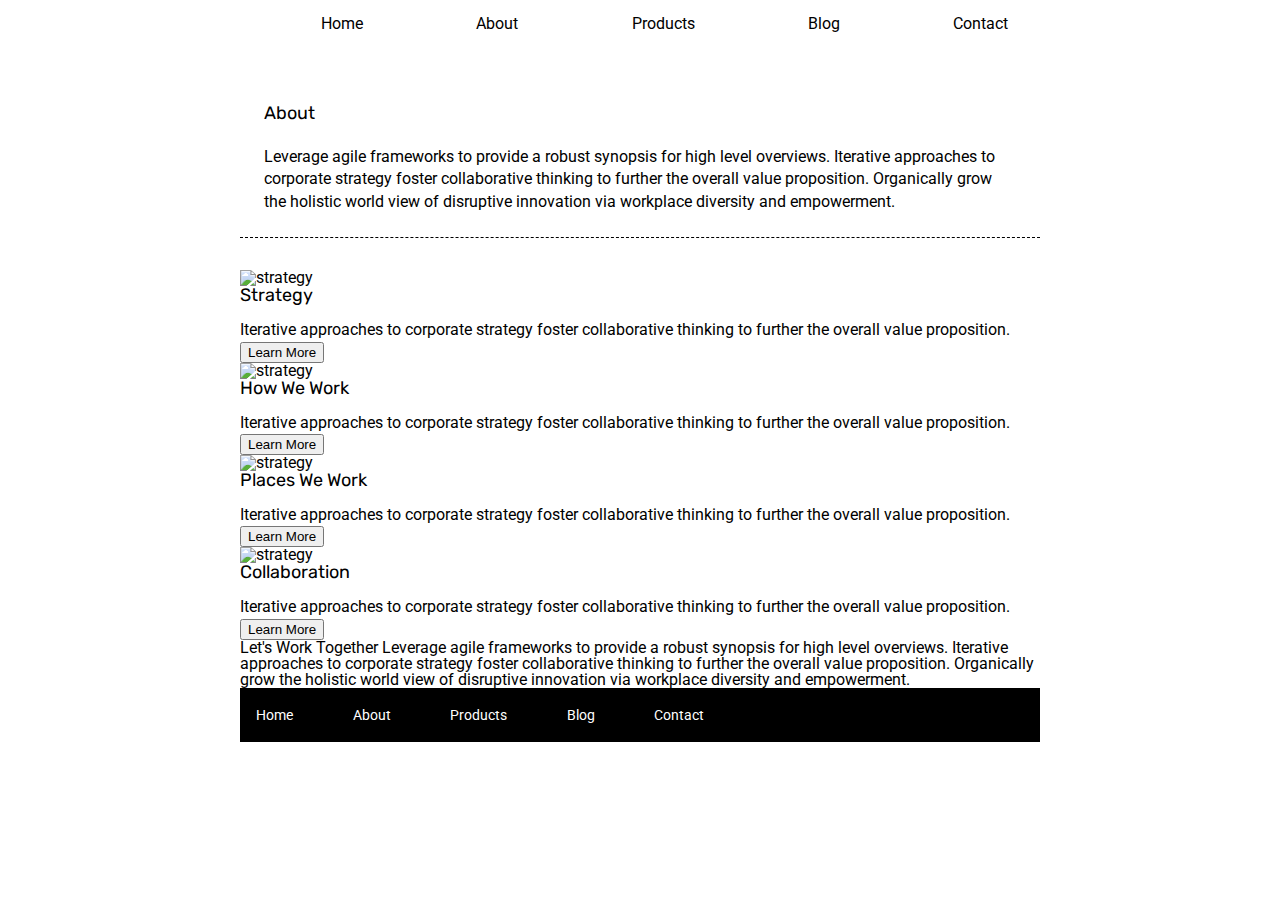
==== about.html @ 1bbf6444 "nav bar + header added to about page + top content in place" ====
<!doctype html>

<html lang="en">
<head>
  <meta charset="utf-8">

  <title>Sprint Challenge - About</title>

  <link href="https://fonts.googleapis.com/css?family=Roboto|Rubik" rel="stylesheet">
  <link rel="stylesheet" href="css/index.css">
  <link rel="stylesheet" href="css/about.css">

</head>

<body>
    <div class="container about-page">
      <div class="navbar">
        <img src="img/lambda-black.png" alt="">
        <a href="index.html">Home</a>
        <a href="about.html">About</a>
        <a href="">Products</a>
        <a href="">Blog</a>
        <a href="">Contact</a>
    </div>
    <header>
    <div class="main_image">
        <img src="img/jumbo-about.png" alt="">
    </div>
    </header>
    
    <div class="about_content">
    <h2>About</h2>

    <p>Leverage agile frameworks to provide a robust synopsis for high level overviews. Iterative approaches to corporate strategy foster collaborative thinking to further the overall value proposition. Organically grow the holistic world view of disruptive innovation via workplace diversity and empowerment.</p>
    </div>


    <div class="about_middle_content">
    <div>
    <img src="img/about-plan.png" alt="strategy">
    
    <h3>Strategy</h3>
    
    <p>Iterative approaches to corporate strategy foster collaborative thinking to further the overall value proposition.</p>

    <button>Learn More</button>
    </div>

    <div>
    <img src="img/about-working.png" alt="strategy">
    
    <h3>How We Work</h3>
    
    <p>Iterative approaches to corporate strategy foster collaborative thinking to further the overall value proposition.</p>
    <button>Learn More</button>

    </div>
    <div>
    <img src="img/about-office.png" alt="strategy">
    
    <h3>Places We Work</h3>

    <p>Iterative approaches to corporate strategy foster collaborative thinking to further the overall value proposition.</p>

    <button>Learn More</button>
    </div>
    <div>
    <img src="img/about-meeting.png" alt="strategy">
    
    <h3>Collaboration</h3>
    
    <p>Iterative approaches to corporate strategy foster collaborative thinking to further the overall value proposition.</p>

    <button>Learn More</button>
    </div>
    </div>
    
    Let's Work Together

    Leverage agile frameworks to provide a robust synopsis for high level overviews. Iterative approaches to corporate strategy foster collaborative thinking to further the overall value proposition. Organically grow the holistic world view of disruptive innovation via workplace diversity and empowerment.
        
      <footer>
        <nav>
          <a href="index.html">Home</a>
          <a href="#">About</a>
          <a href="#">Products</a>
          <a href="#">Blog</a>
          <a href="#">Contact</a>
        </nav>
      </footer>
    </div><!-- container -->        
</body>
</html>
---- css/index.css ----
/* http://meyerweb.com/eric/tools/css/reset/ 
   v2.0 | 20110126
   License: none (public domain)
*/

html, body, div, span, applet, object, iframe,
h1, h2, h3, h4, h5, h6, p, blockquote, pre,
a, abbr, acronym, address, big, cite, code,
del, dfn, em, img, ins, kbd, q, s, samp,
small, strike, strong, sub, sup, tt, var,
b, u, i, center,
dl, dt, dd, ol, ul, li,
fieldset, form, label, legend,
table, caption, tbody, tfoot, thead, tr, th, td,
article, aside, canvas, details, embed, 
figure, figcaption, footer, header, hgroup, 
menu, nav, output, ruby, section, summary,
time, mark, audio, video {
	margin: 0;
	padding: 0;
	border: 0;
	font-size: 100%;
	font: inherit;
	vertical-align: baseline;
}
/* HTML5 display-role reset for older browsers */
article, aside, details, figcaption, figure, 
footer, header, hgroup, menu, nav, section {
	display: block;
}
body {
	line-height: 1;
}
ol, ul {
	list-style: none;
}
blockquote, q {
	quotes: none;
}
blockquote:before, blockquote:after,
q:before, q:after {
	content: '';
	content: none;
}
table {
	border-collapse: collapse;
	border-spacing: 0;
}
/* --------------------------------------------- */

* {
    box-sizing: border-box;
}

html, body {
    height: 100%;
    font-family: 'Roboto', sans-serif;
}

h1, h2, h3, h4, h5 {
    font-size: 18px;
    margin-bottom: 15px;
    font-family: 'Rubik', sans-serif;
}

p {
    line-height: 1.4;
}

.container {
    width: 800px;
    margin: 0 auto;
}

.navbar {
    display: flex;
    flex-direction: row;
    justify-content: space-between;
    align-items: baseline;
    margin: 1rem 0 2rem;
}

.navbar a{
    text-decoration: none;
    color: black;
    margin: 0 2rem;
}

.main_image {
    margin: 1rem 0;
}


.top-content {
    display: flex;
    flex-wrap: wrap;
    justify-content: space-evenly;
    margin-bottom: 20px;
    border-bottom: 1px dashed black;
}

.top-content .text-container {
    width: 48%;
    padding: 0 1%;
    padding-bottom: 20px;  
}

.middle-content {
    margin-bottom: 20px;
    border-bottom: 1px dashed black;
}

.middle-content h2 {
    padding: 0 2%;
    margin-bottom: 0;
}

.middle-content .boxes {
    display: flex;
    flex-wrap: wrap;
    justify-content: space-evenly;
}

.middle-content .boxes .box1 {
    width: 12.5%;
    height: 100px;
    background: teal;
    margin: 20px 2.5%;
    color: white;
    display: flex;
    align-items: center;
    justify-content: center;
}

.middle-content .boxes .box2 {
    width: 12.5%;
    height: 100px;
    background: gold;
    margin: 20px 2.5%;
    color: white;
    display: flex;
    align-items: center;
    justify-content: center;
}

.middle-content .boxes .box3 {
    width: 12.5%;
    height: 100px;
    background: cadetblue;
    margin: 20px 2.5%;
    color: white;
    display: flex;
    align-items: center;
    justify-content: center;
}

.middle-content .boxes .box4 {
    width: 12.5%;
    height: 100px;
    background: coral;
    margin: 20px 2.5%;
    color: white;
    display: flex;
    align-items: center;
    justify-content: center;
}

.middle-content .boxes .box5 {
    width: 12.5%;
    height: 100px;
    background: crimson;
    margin: 20px 2.5%;
    color: white;
    display: flex;
    align-items: center;
    justify-content: center;
}

.middle-content .boxes .box6 {
    width: 12.5%;
    height: 100px;
    background: forestgreen;
    margin: 20px 2.5%;
    color: white;
    display: flex;
    align-items: center;
    justify-content: center;
}

.middle-content .boxes .box7 {
    width: 12.5%;
    height: 100px;
    background: darkorchid;
    margin: 20px 2.5%;
    color: white;
    display: flex;
    align-items: center;
    justify-content: center;
}

.middle-content .boxes .box8 {
    width: 12.5%;
    height: 100px;
    background: hotpink;
    margin: 20px 2.5%;
    color: white;
    display: flex;
    align-items: center;
    justify-content: center;
}

.middle-content .boxes .box9 {
    width: 12.5%;
    height: 100px;
    background: indigo;
    margin: 20px 2.5%;
    color: white;
    display: flex;
    align-items: center;
    justify-content: center;
}

.middle-content .boxes .box10 {
    width: 12.5%;
    height: 100px;
    background: dodgerblue;
    margin: 20px 2.5%;
    color: white;
    display: flex;
    align-items: center;
    justify-content: center;
}

.bottom-content {
    display: flex;
    margin: 0 2% 20px;
    justify-content: space-around;
}

.bottom-content .text-container {
    padding-right: 4%;
}

.bottom-content .text-container:last-child {
    padding-right: 0;
}

footer {
    width: 100%;
    background: black;
}

footer nav {
    width: 60%;
    display: flex;
    justify-content: space-between;
    align-items: center;
    padding: 20px 2%;
    font-size: 14px;
}

footer nav a {
    color: white;
    text-decoration: none;
}
---- css/about.css ----
.about_content {
    margin-bottom: 2rem;
        border-bottom: 1px dashed black;
}

.about_content h2, .about_content p {
    margin: 1.5rem;
}
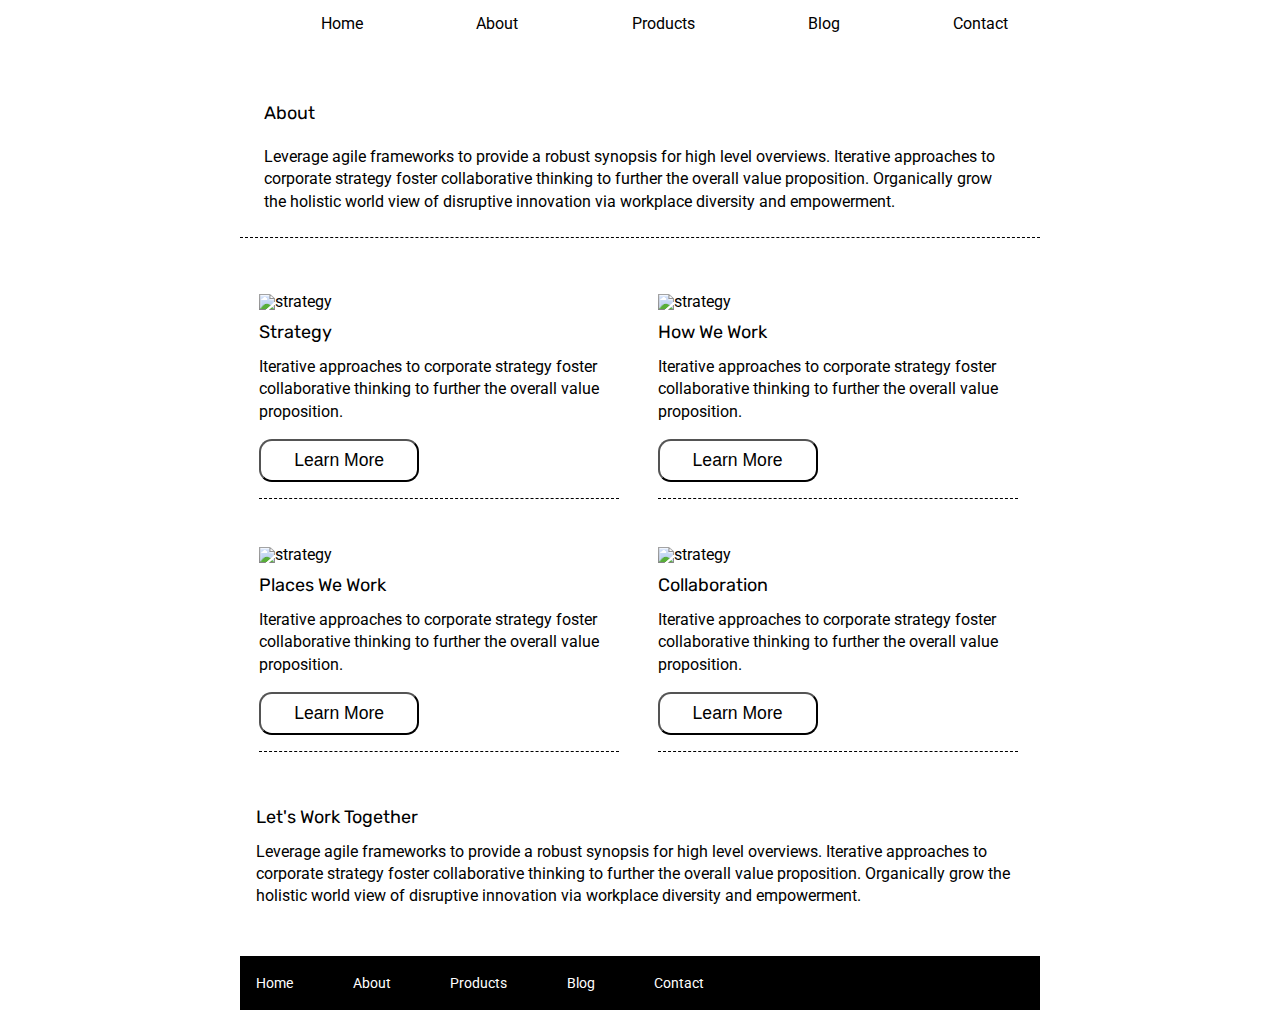
==== commit 33c063cc: "About page styled and coded" ====
--- a/about.html
+++ b/about.html
@@ -36,7 +36,7 @@
 
 
     <div class="about_middle_content">
-    <div>
+    <div class="content1">
     <img src="img/about-plan.png" alt="strategy">
     
     <h3>Strategy</h3>
@@ -46,7 +46,7 @@
     <button>Learn More</button>
     </div>
 
-    <div>
+    <div class="content2">
     <img src="img/about-working.png" alt="strategy">
     
     <h3>How We Work</h3>
@@ -55,7 +55,7 @@
     <button>Learn More</button>
 
     </div>
-    <div>
+    <div class="content3">
     <img src="img/about-office.png" alt="strategy">
     
     <h3>Places We Work</h3>
@@ -64,7 +64,7 @@
 
     <button>Learn More</button>
     </div>
-    <div>
+    <div class="content4">
     <img src="img/about-meeting.png" alt="strategy">
     
     <h3>Collaboration</h3>
@@ -74,15 +74,15 @@
     <button>Learn More</button>
     </div>
     </div>
-    
-    Let's Work Together
+    <div class="about_end_content">
+      <h3>Let's Work Together</h3>
 
-    Leverage agile frameworks to provide a robust synopsis for high level overviews. Iterative approaches to corporate strategy foster collaborative thinking to further the overall value proposition. Organically grow the holistic world view of disruptive innovation via workplace diversity and empowerment.
-        
+      <p>Leverage agile frameworks to provide a robust synopsis for high level overviews. Iterative approaches to corporate strategy foster collaborative thinking to further the overall value proposition. Organically grow the holistic world view of disruptive innovation via workplace diversity and empowerment.</p>
+    </div>    
       <footer>
         <nav>
           <a href="index.html">Home</a>
-          <a href="#">About</a>
+          <a href="about.html">About</a>
           <a href="#">Products</a>
           <a href="#">Blog</a>
           <a href="#">Contact</a>
--- a/css/about.css
+++ b/css/about.css
@@ -1,10 +1,38 @@
 .about_content {
     margin-bottom: 2rem;
-        border-bottom: 1px dashed black;
+    border-bottom: 1px dashed black;
 }
 
 .about_content h2, .about_content p {
     margin: 1.5rem;
 }
 
+.about_middle_content {
+    display: flex;
+    flex-wrap: wrap;
+}
 
+.about_middle_content h3{
+    margin-top: .8rem;
+}
+
+
+.content1, .content2, .content3, .content4 {
+    width: 45%;
+    border-bottom: 0.0625rem dashed black;
+    margin: 1.5rem 1.2rem;
+}
+
+.about_middle_content button{
+    margin: 1rem 0;
+    line-height: 2.3rem;
+    font-size: 1.1rem;
+    border-radius: 0.8rem;
+    width: 10rem;
+    background-color: white;
+}
+
+.about_end_content{
+    margin: 2rem 1rem 3rem;
+
+}
